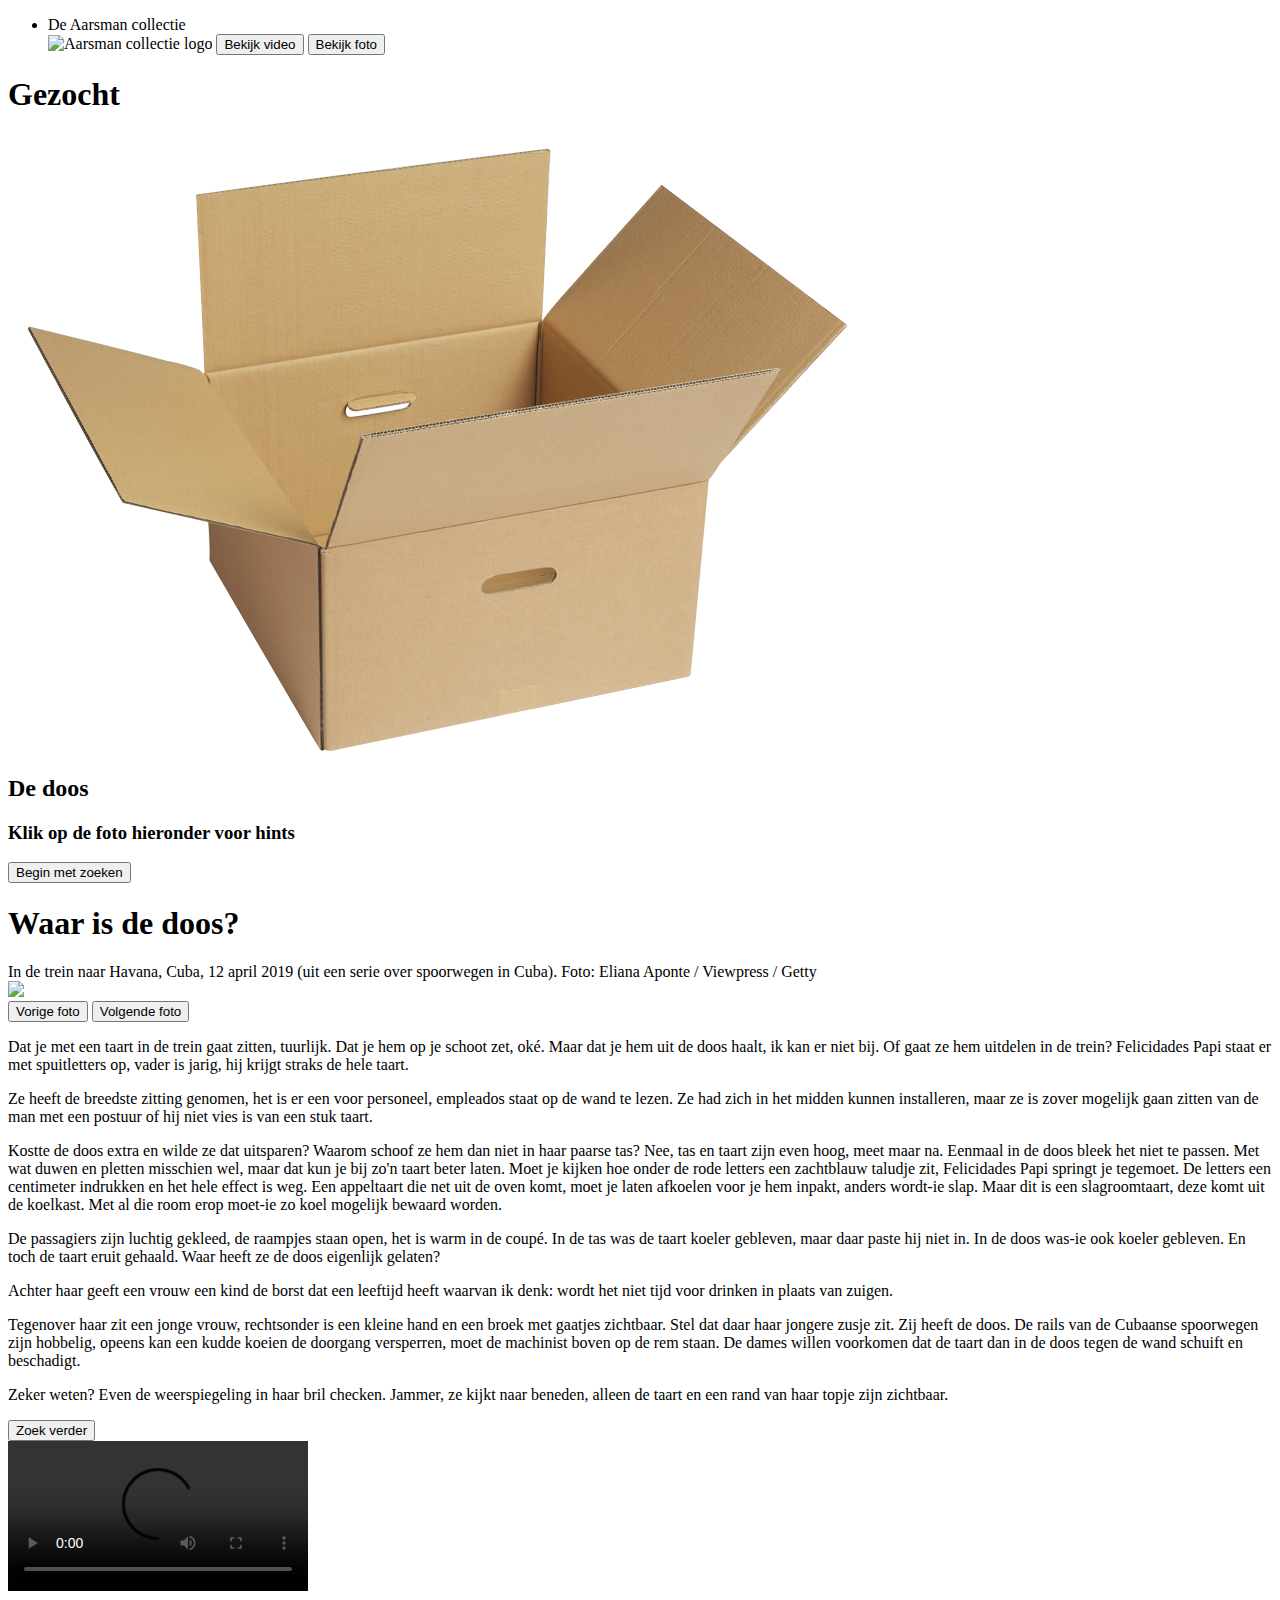
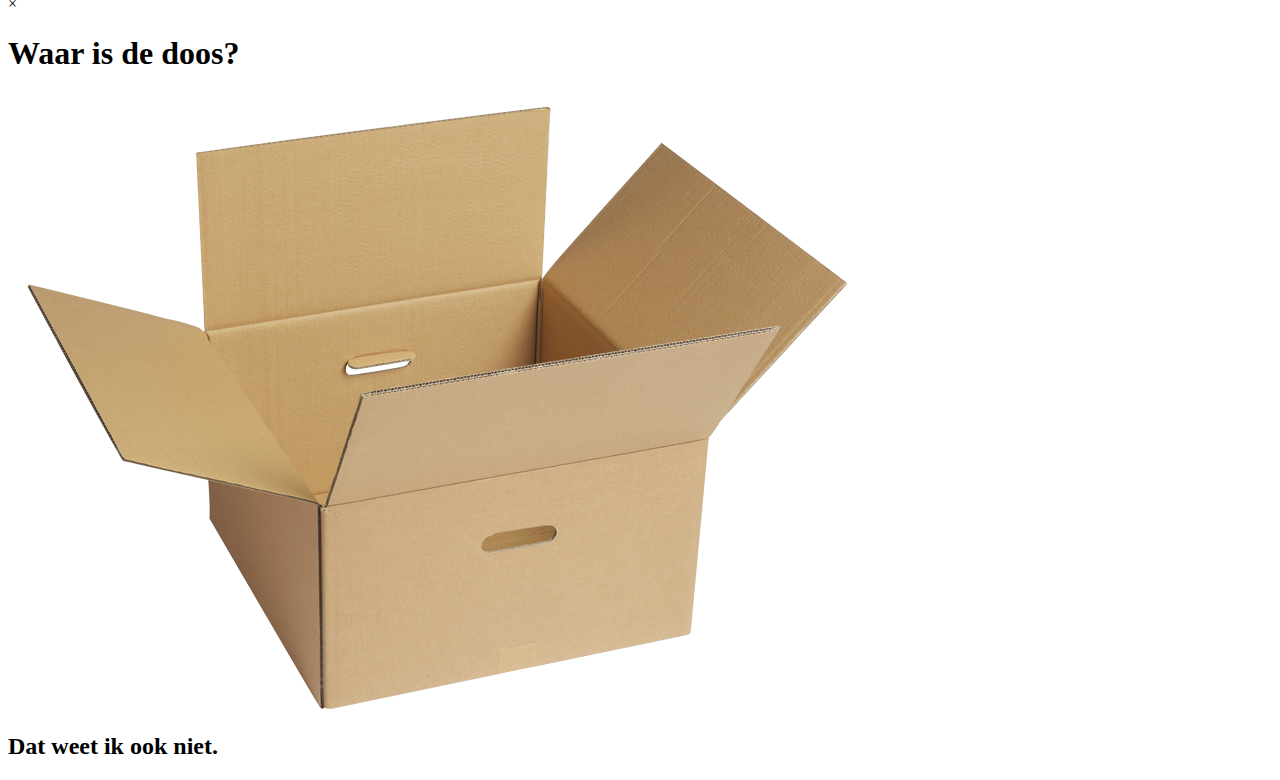
==== v2/html/index.html @ 43a0ccab "Create index.html" ====
<!DOCTYPE html>
<html lang="en">
<head>
    <meta charset="UTF-8">
    <title>Waar is de doos?</title>
    <link rel="stylesheet" type="text/css" href="../css/style.css"/>
    <link href="https://fonts.googleapis.com/css?family=Arvo&display=swap" rel="stylesheet">
</head>
<body>
    <header>
        <nav>
            <ul>
                <li><a>De Aarsman collectie</a></li>
                <img alt="Aarsman collectie logo" src="../img/bril.png">
                <button class="video">Bekijk video</button>
                <button class="foto">Bekijk foto</button>
            </ul>
        </nav>
    </header>

    <main>

        <section id="wanted">

            <h1 class="gezocht">Gezocht</h1>

<!--
            <svg version="1.1" id="Layer_1" xmlns="http://www.w3.org/2000/svg" xmlns:xlink="http://www.w3.org/1999/xlink" x="0px" y="0px" viewBox="0 0 185 185" style="enable-background:new 0 0 185 185;" xml:space="preserve" class="doos">
                <style type="text/css">
                    .st0{fill:none;stroke:#E88540;stroke-width:1.9392;stroke-miterlimit:10;}
                    .st1{fill:none;stroke:#D87C3B;stroke-width:1.9392;stroke-miterlimit:10;}
                    .st2{fill:none;stroke:#E28846;stroke-width:1.9392;stroke-miterlimit:10;}
                    .st3{fill:none;stroke:#EF974A;stroke-width:1.9392;stroke-miterlimit:10;}
                    .st4{fill:none;stroke:#F4A135;stroke-width:1.9392;stroke-miterlimit:10;}
                </style>
                <polygon id="leftback" class="st0" points="92.52,113.63 28.93,142.58 28.93,66.25 92.52,37.3 "/>
                <polygon id="rightback" class="st1" points="92.42,113.63 156.01,142.58 156.01,66.25 92.42,37.3 "/>
                <polygon id="leftfront" class="st2" points="28.93,142.52 92.52,171.48 92.52,95.15 28.93,66.2 "/>
                <polygon id="rightfront" class="st3" points="156.01,142.52 92.42,171.48 92.42,95.15 156.01,66.2 "/>
                <polygon id="rightbackflap" class="st4" points="155.91,66.2 92.48,37.43 118.49,15.15 181.91,43.91 "/>
                <polygon id="leftfrontflap" class="st4" points="66.51,117.25 3.09,88.49 29.09,66.2 92.52,94.96 "/>
                <polygon id="rightfrontflap" class="st4" points="118.49,117.25 181.91,88.49 155.91,66.2 92.48,94.96 "/>
                <polygon id="leftfrontflap_1_" class="st4" points="29.09,66.2 92.52,37.43 66.51,15.15 3.09,43.91 "/>
            </svg>
-->
            <img src="/img/1729_007001_A-dozen-handgreep_0.png">

            <h2>De doos</h2>
            <h3>Klik op de foto hieronder voor hints</h3>

            <button class="btnzoek">Begin met zoeken</button>

        </section>

        <div id="choose">
            <h1>Waar is de doos?</h1>
            <footer>In de trein naar Havana, Cuba, 12 april 2019 (uit een serie over spoorwegen in Cuba). Foto: Eliana Aponte / Viewpress / Getty</footer>

            <img id="taartfoto" src="../img/Taartrein-aarsman.png">

            <span class="dot"></span>
            <span class="dot"></span>
            <span class="dot"></span>
            <span class="dot"></span>
            <span class="dot"></span>
<!--            <span class="dot"></span>-->
            <div id="andere">
                <button class="btnvorige">Vorige foto</button>
                <button class="btnvolgende">Volgende foto</button>
            </div>

            <section>

                <p class="taart">Dat je met een taart in de trein gaat zitten, tuurlijk. Dat je hem op je schoot zet, oké. Maar dat je hem uit de doos haalt, ik kan er niet bij. Of gaat ze hem uitdelen in de trein? Felicidades Papi staat er met spuitletters op, vader is jarig, hij krijgt straks de hele taart.</p>
                <p class="man">Ze heeft de breedste zitting genomen, het is er een voor personeel, empleados staat op de wand te lezen. Ze had zich in het midden kunnen installeren, maar ze is zover mogelijk gaan zitten van de man met een postuur of hij niet vies is van een stuk taart.</p>
                <p class="tas">Kostte de doos extra en wilde ze dat uitsparen? Waarom schoof ze hem dan niet in haar paarse tas? Nee, tas en taart zijn even hoog, meet maar na. Eenmaal in de doos bleek het niet te passen. Met wat duwen en pletten misschien wel, maar dat kun je bij zo'n taart beter laten. Moet je kijken hoe onder de rode letters een zachtblauw taludje zit, Felicidades Papi springt je tegemoet. De letters een centimeter indrukken en het hele effect is weg. Een appeltaart die net uit de oven komt, moet je laten afkoelen voor je hem inpakt, anders wordt-ie slap. Maar dit is een slagroomtaart, deze komt uit de koelkast. Met al die room erop moet-ie zo koel mogelijk bewaard worden.</p> <p class="people">De passagiers zijn luchtig gekleed, de raampjes staan open, het is warm in de coupé. In de tas was de taart koeler gebleven, maar daar paste hij niet in. In de doos was-ie ook koeler gebleven. En toch de taart eruit gehaald. Waar heeft ze de doos eigenlijk gelaten?</p>
                <p class="baby">Achter haar geeft een vrouw een kind de borst dat een leeftijd heeft waarvan ik denk: wordt het niet tijd voor drinken in plaats van zuigen. </p>
                <p class="zusje">Tegenover haar zit een jonge vrouw, rechtsonder is een kleine hand en een broek met gaatjes zichtbaar. Stel dat daar haar jongere zusje zit. Zij heeft de doos. De rails van de Cubaanse spoorwegen zijn hobbelig, opeens kan een kudde koeien de doorgang versperren, moet de machinist boven op de rem staan. De dames willen voorkomen dat de taart dan in de doos tegen de wand schuift en beschadigt.</p>
                <p class="zonnebril">Zeker weten? Even de weerspiegeling in haar bril checken. Jammer, ze kijkt naar beneden, alleen de taart en een rand van haar topje zijn zichtbaar.</p>

                <button class="kies">Zoek verder</button>
            </section>

        </div>

<!--        <footer id="meer">Meer Aarsman? Volg @hansaarsman op Twitter.</footer>-->

        <div id="end">

            <video controls>
              <source src="../img/taartrein-aarsman.mp4" type="video/mp4">
            </video>
        </div>

<!--       bron: https://sabe.io/tutorials/how-to-create-modal-popup-box-->
        <div class="modal">
            <div class="modal-content">
                <span class="close-button">&times;</span>
                <h1>Waar is de doos?</h1>
                <img src="/img/1729_007001_A-dozen-handgreep_0.png" class="popupdoos">
                <h2>Dat weet ik ook niet.</h2>
            </div>
        </div>

    </main>


    <script src="../js/style.js"></script>
</body>
</html>
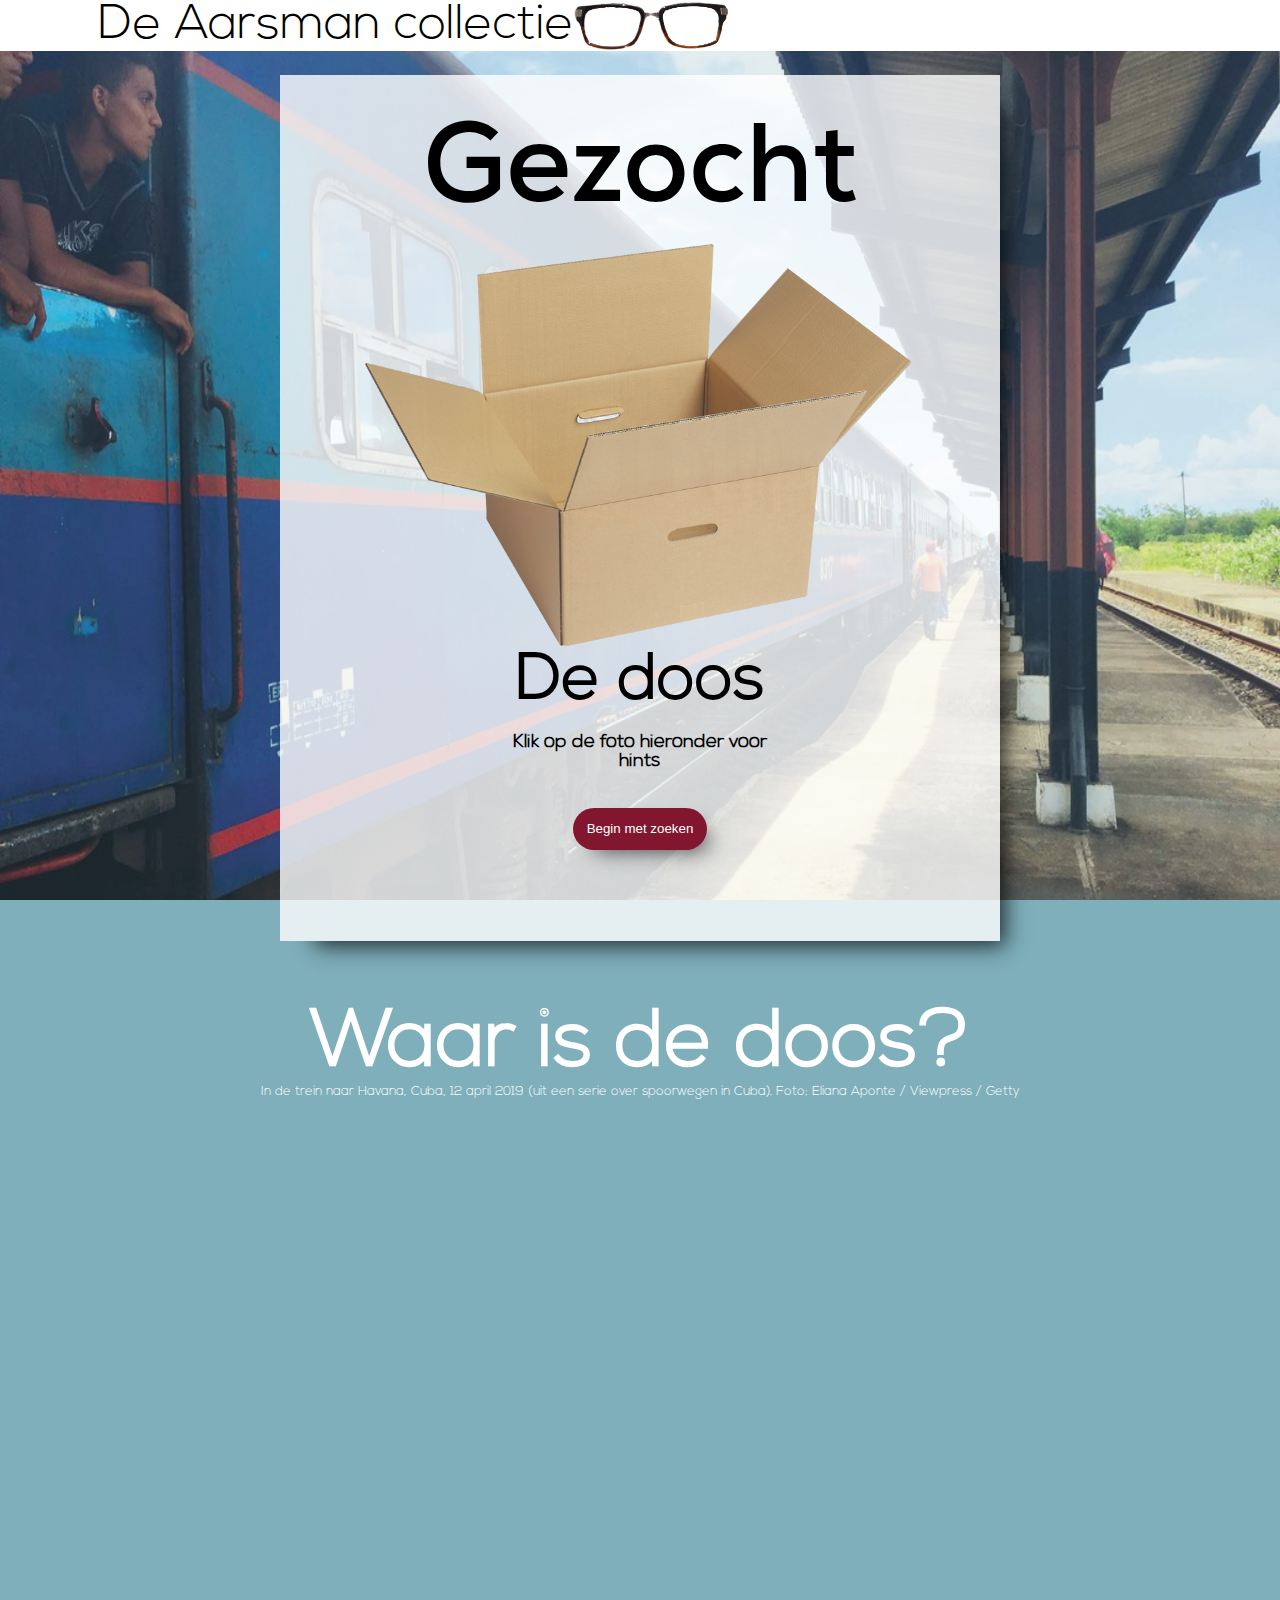
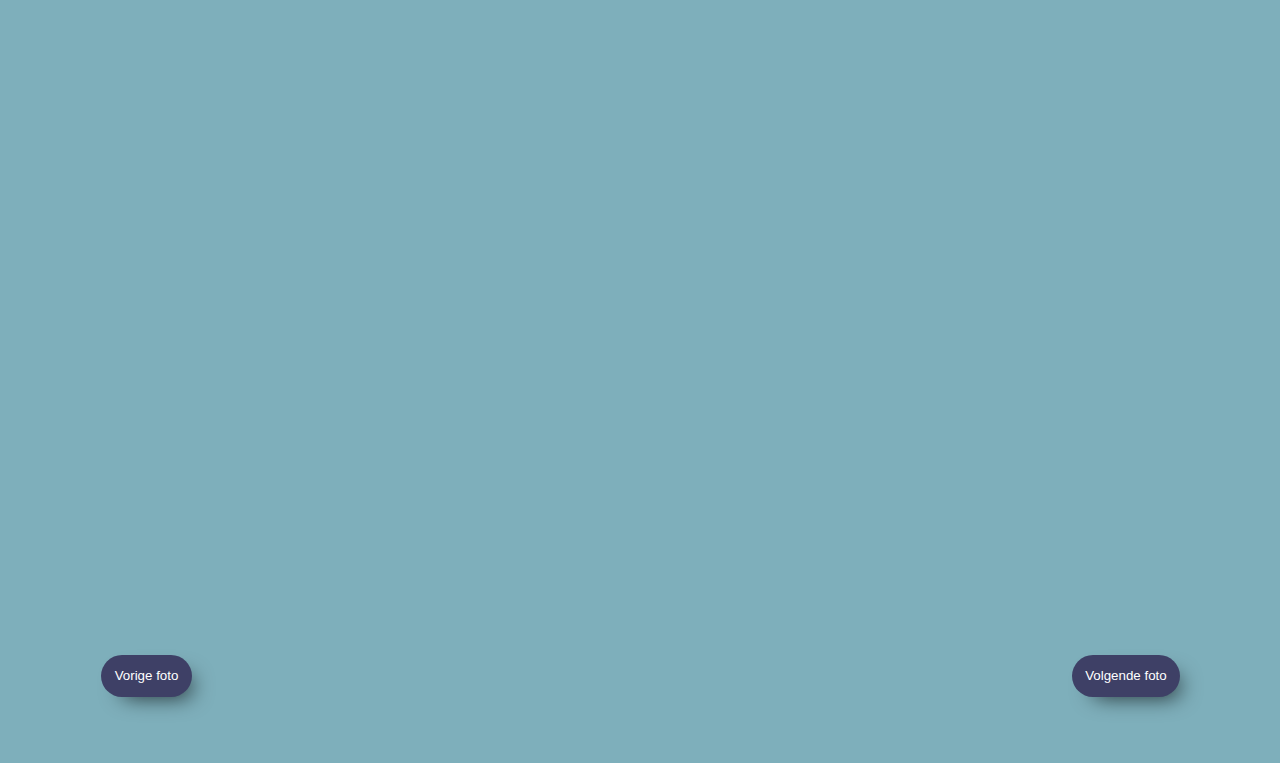
==== commit 31007807: "Add files via upload" ====
--- a/v2/html/index.html
+++ b/v2/html/index.html
@@ -1,110 +1,110 @@
-<!DOCTYPE html>
-<html lang="en">
-<head>
-    <meta charset="UTF-8">
-    <title>Waar is de doos?</title>
-    <link rel="stylesheet" type="text/css" href="../css/style.css"/>
-    <link href="https://fonts.googleapis.com/css?family=Arvo&display=swap" rel="stylesheet">
-</head>
-<body>
-    <header>
-        <nav>
-            <ul>
-                <li><a>De Aarsman collectie</a></li>
-                <img alt="Aarsman collectie logo" src="../img/bril.png">
-                <button class="video">Bekijk video</button>
-                <button class="foto">Bekijk foto</button>
-            </ul>
-        </nav>
-    </header>
-
-    <main>
-
-        <section id="wanted">
-
-            <h1 class="gezocht">Gezocht</h1>
-
-<!--
-            <svg version="1.1" id="Layer_1" xmlns="http://www.w3.org/2000/svg" xmlns:xlink="http://www.w3.org/1999/xlink" x="0px" y="0px" viewBox="0 0 185 185" style="enable-background:new 0 0 185 185;" xml:space="preserve" class="doos">
-                <style type="text/css">
-                    .st0{fill:none;stroke:#E88540;stroke-width:1.9392;stroke-miterlimit:10;}
-                    .st1{fill:none;stroke:#D87C3B;stroke-width:1.9392;stroke-miterlimit:10;}
-                    .st2{fill:none;stroke:#E28846;stroke-width:1.9392;stroke-miterlimit:10;}
-                    .st3{fill:none;stroke:#EF974A;stroke-width:1.9392;stroke-miterlimit:10;}
-                    .st4{fill:none;stroke:#F4A135;stroke-width:1.9392;stroke-miterlimit:10;}
-                </style>
-                <polygon id="leftback" class="st0" points="92.52,113.63 28.93,142.58 28.93,66.25 92.52,37.3 "/>
-                <polygon id="rightback" class="st1" points="92.42,113.63 156.01,142.58 156.01,66.25 92.42,37.3 "/>
-                <polygon id="leftfront" class="st2" points="28.93,142.52 92.52,171.48 92.52,95.15 28.93,66.2 "/>
-                <polygon id="rightfront" class="st3" points="156.01,142.52 92.42,171.48 92.42,95.15 156.01,66.2 "/>
-                <polygon id="rightbackflap" class="st4" points="155.91,66.2 92.48,37.43 118.49,15.15 181.91,43.91 "/>
-                <polygon id="leftfrontflap" class="st4" points="66.51,117.25 3.09,88.49 29.09,66.2 92.52,94.96 "/>
-                <polygon id="rightfrontflap" class="st4" points="118.49,117.25 181.91,88.49 155.91,66.2 92.48,94.96 "/>
-                <polygon id="leftfrontflap_1_" class="st4" points="29.09,66.2 92.52,37.43 66.51,15.15 3.09,43.91 "/>
-            </svg>
--->
-            <img src="/img/1729_007001_A-dozen-handgreep_0.png">
-
-            <h2>De doos</h2>
-            <h3>Klik op de foto hieronder voor hints</h3>
-
-            <button class="btnzoek">Begin met zoeken</button>
-
-        </section>
-
-        <div id="choose">
-            <h1>Waar is de doos?</h1>
-            <footer>In de trein naar Havana, Cuba, 12 april 2019 (uit een serie over spoorwegen in Cuba). Foto: Eliana Aponte / Viewpress / Getty</footer>
-
-            <img id="taartfoto" src="../img/Taartrein-aarsman.png">
-
-            <span class="dot"></span>
-            <span class="dot"></span>
-            <span class="dot"></span>
-            <span class="dot"></span>
-            <span class="dot"></span>
-<!--            <span class="dot"></span>-->
-            <div id="andere">
-                <button class="btnvorige">Vorige foto</button>
-                <button class="btnvolgende">Volgende foto</button>
-            </div>
-
-            <section>
-
-                <p class="taart">Dat je met een taart in de trein gaat zitten, tuurlijk. Dat je hem op je schoot zet, oké. Maar dat je hem uit de doos haalt, ik kan er niet bij. Of gaat ze hem uitdelen in de trein? Felicidades Papi staat er met spuitletters op, vader is jarig, hij krijgt straks de hele taart.</p>
-                <p class="man">Ze heeft de breedste zitting genomen, het is er een voor personeel, empleados staat op de wand te lezen. Ze had zich in het midden kunnen installeren, maar ze is zover mogelijk gaan zitten van de man met een postuur of hij niet vies is van een stuk taart.</p>
-                <p class="tas">Kostte de doos extra en wilde ze dat uitsparen? Waarom schoof ze hem dan niet in haar paarse tas? Nee, tas en taart zijn even hoog, meet maar na. Eenmaal in de doos bleek het niet te passen. Met wat duwen en pletten misschien wel, maar dat kun je bij zo'n taart beter laten. Moet je kijken hoe onder de rode letters een zachtblauw taludje zit, Felicidades Papi springt je tegemoet. De letters een centimeter indrukken en het hele effect is weg. Een appeltaart die net uit de oven komt, moet je laten afkoelen voor je hem inpakt, anders wordt-ie slap. Maar dit is een slagroomtaart, deze komt uit de koelkast. Met al die room erop moet-ie zo koel mogelijk bewaard worden.</p> <p class="people">De passagiers zijn luchtig gekleed, de raampjes staan open, het is warm in de coupé. In de tas was de taart koeler gebleven, maar daar paste hij niet in. In de doos was-ie ook koeler gebleven. En toch de taart eruit gehaald. Waar heeft ze de doos eigenlijk gelaten?</p>
-                <p class="baby">Achter haar geeft een vrouw een kind de borst dat een leeftijd heeft waarvan ik denk: wordt het niet tijd voor drinken in plaats van zuigen. </p>
-                <p class="zusje">Tegenover haar zit een jonge vrouw, rechtsonder is een kleine hand en een broek met gaatjes zichtbaar. Stel dat daar haar jongere zusje zit. Zij heeft de doos. De rails van de Cubaanse spoorwegen zijn hobbelig, opeens kan een kudde koeien de doorgang versperren, moet de machinist boven op de rem staan. De dames willen voorkomen dat de taart dan in de doos tegen de wand schuift en beschadigt.</p>
-                <p class="zonnebril">Zeker weten? Even de weerspiegeling in haar bril checken. Jammer, ze kijkt naar beneden, alleen de taart en een rand van haar topje zijn zichtbaar.</p>
-
-                <button class="kies">Zoek verder</button>
-            </section>
-
-        </div>
-
-<!--        <footer id="meer">Meer Aarsman? Volg @hansaarsman op Twitter.</footer>-->
-
-        <div id="end">
-
-            <video controls>
-              <source src="../img/taartrein-aarsman.mp4" type="video/mp4">
-            </video>
-        </div>
-
-<!--       bron: https://sabe.io/tutorials/how-to-create-modal-popup-box-->
-        <div class="modal">
-            <div class="modal-content">
-                <span class="close-button">&times;</span>
-                <h1>Waar is de doos?</h1>
-                <img src="/img/1729_007001_A-dozen-handgreep_0.png" class="popupdoos">
-                <h2>Dat weet ik ook niet.</h2>
-            </div>
-        </div>
-
-    </main>
-
-
-    <script src="../js/style.js"></script>
-</body>
-</html>
+<!DOCTYPE html>
+<html lang="en">
+<head>
+    <meta charset="UTF-8">
+    <title>Waar is de doos?</title>
+    <link rel="stylesheet" type="text/css" href="../css/style.css"/>
+    <link href="https://fonts.googleapis.com/css?family=Arvo&display=swap" rel="stylesheet">
+</head>
+<body>
+    <header>
+        <nav>
+            <ul>
+                <li><a>De Aarsman collectie</a></li>
+                <img alt="Aarsman collectie logo" src="../img/bril.png">
+                <button class="video">Bekijk video</button>
+                <button class="foto">Bekijk foto</button>
+            </ul>
+        </nav>
+    </header>
+
+    <main>
+
+        <section id="wanted">
+
+            <h1 class="gezocht">Gezocht</h1>
+
+<!--
+            <svg version="1.1" id="Layer_1" xmlns="http://www.w3.org/2000/svg" xmlns:xlink="http://www.w3.org/1999/xlink" x="0px" y="0px" viewBox="0 0 185 185" style="enable-background:new 0 0 185 185;" xml:space="preserve" class="doos">
+                <style type="text/css">
+                    .st0{fill:none;stroke:#E88540;stroke-width:1.9392;stroke-miterlimit:10;}
+                    .st1{fill:none;stroke:#D87C3B;stroke-width:1.9392;stroke-miterlimit:10;}
+                    .st2{fill:none;stroke:#E28846;stroke-width:1.9392;stroke-miterlimit:10;}
+                    .st3{fill:none;stroke:#EF974A;stroke-width:1.9392;stroke-miterlimit:10;}
+                    .st4{fill:none;stroke:#F4A135;stroke-width:1.9392;stroke-miterlimit:10;}
+                </style>
+                <polygon id="leftback" class="st0" points="92.52,113.63 28.93,142.58 28.93,66.25 92.52,37.3 "/>
+                <polygon id="rightback" class="st1" points="92.42,113.63 156.01,142.58 156.01,66.25 92.42,37.3 "/>
+                <polygon id="leftfront" class="st2" points="28.93,142.52 92.52,171.48 92.52,95.15 28.93,66.2 "/>
+                <polygon id="rightfront" class="st3" points="156.01,142.52 92.42,171.48 92.42,95.15 156.01,66.2 "/>
+                <polygon id="rightbackflap" class="st4" points="155.91,66.2 92.48,37.43 118.49,15.15 181.91,43.91 "/>
+                <polygon id="leftfrontflap" class="st4" points="66.51,117.25 3.09,88.49 29.09,66.2 92.52,94.96 "/>
+                <polygon id="rightfrontflap" class="st4" points="118.49,117.25 181.91,88.49 155.91,66.2 92.48,94.96 "/>
+                <polygon id="leftfrontflap_1_" class="st4" points="29.09,66.2 92.52,37.43 66.51,15.15 3.09,43.91 "/>
+            </svg>
+-->
+            <img src="/img/1729_007001_A-dozen-handgreep_0.png">
+
+            <h2>De doos</h2>
+            <h3>Klik op de foto hieronder voor hints</h3>
+
+            <button class="btnzoek">Begin met zoeken</button>
+
+        </section>
+
+        <div id="choose">
+            <h1>Waar is de doos?</h1>
+            <footer>In de trein naar Havana, Cuba, 12 april 2019 (uit een serie over spoorwegen in Cuba). Foto: Eliana Aponte / Viewpress / Getty</footer>
+
+            <img id="taartfoto" src="../img/Taartrein-aarsman.png">
+
+            <span class="dot"></span>
+            <span class="dot"></span>
+            <span class="dot"></span>
+            <span class="dot"></span>
+            <span class="dot"></span>
+<!--            <span class="dot"></span>-->
+            <div id="andere">
+                <button class="btnvorige">Vorige foto</button>
+                <button class="btnvolgende">Volgende foto</button>
+            </div>
+
+            <section>
+
+                <p class="taart">Dat je met een taart in de trein gaat zitten, tuurlijk. Dat je hem op je schoot zet, oké. Maar dat je hem uit de doos haalt, ik kan er niet bij. Of gaat ze hem uitdelen in de trein? Felicidades Papi staat er met spuitletters op, vader is jarig, hij krijgt straks de hele taart.</p>
+                <p class="man">Ze heeft de breedste zitting genomen, het is er een voor personeel, empleados staat op de wand te lezen. Ze had zich in het midden kunnen installeren, maar ze is zover mogelijk gaan zitten van de man met een postuur of hij niet vies is van een stuk taart.</p>
+                <p class="tas">Kostte de doos extra en wilde ze dat uitsparen? Waarom schoof ze hem dan niet in haar paarse tas? Nee, tas en taart zijn even hoog, meet maar na. Eenmaal in de doos bleek het niet te passen. Met wat duwen en pletten misschien wel, maar dat kun je bij zo'n taart beter laten. Moet je kijken hoe onder de rode letters een zachtblauw taludje zit, Felicidades Papi springt je tegemoet. De letters een centimeter indrukken en het hele effect is weg. Een appeltaart die net uit de oven komt, moet je laten afkoelen voor je hem inpakt, anders wordt-ie slap. Maar dit is een slagroomtaart, deze komt uit de koelkast. Met al die room erop moet-ie zo koel mogelijk bewaard worden.</p> <p class="people">De passagiers zijn luchtig gekleed, de raampjes staan open, het is warm in de coupé. In de tas was de taart koeler gebleven, maar daar paste hij niet in. In de doos was-ie ook koeler gebleven. En toch de taart eruit gehaald. Waar heeft ze de doos eigenlijk gelaten?</p>
+                <p class="baby">Achter haar geeft een vrouw een kind de borst dat een leeftijd heeft waarvan ik denk: wordt het niet tijd voor drinken in plaats van zuigen. </p>
+                <p class="zusje">Tegenover haar zit een jonge vrouw, rechtsonder is een kleine hand en een broek met gaatjes zichtbaar. Stel dat daar haar jongere zusje zit. Zij heeft de doos. De rails van de Cubaanse spoorwegen zijn hobbelig, opeens kan een kudde koeien de doorgang versperren, moet de machinist boven op de rem staan. De dames willen voorkomen dat de taart dan in de doos tegen de wand schuift en beschadigt.</p>
+                <p class="zonnebril">Zeker weten? Even de weerspiegeling in haar bril checken. Jammer, ze kijkt naar beneden, alleen de taart en een rand van haar topje zijn zichtbaar.</p>
+
+                <button class="kies">Zoek verder</button>
+            </section>
+
+        </div>
+
+<!--        <footer id="meer">Meer Aarsman? Volg @hansaarsman op Twitter.</footer>-->
+
+        <div id="end">
+
+            <video controls>
+              <source src="../img/taartrein-aarsman.mp4" type="video/mp4">
+            </video>
+        </div>
+
+<!--       bron: https://sabe.io/tutorials/how-to-create-modal-popup-box-->
+        <div class="modal">
+            <div class="modal-content">
+                <span class="close-button">&times;</span>
+                <h1>Waar is de doos?</h1>
+                <img src="/img/1729_007001_A-dozen-handgreep_0.png" class="popupdoos">
+                <h2>Dat weet ik ook niet.</h2>
+            </div>
+        </div>
+
+    </main>
+
+
+    <script src="../js/style.js"></script>
+</body>
+</html>
--- a/v2/css/style.css
+++ b/v2/css/style.css
@@ -0,0 +1,568 @@
+@font-face {
+font-family: 'Nexa Light Regular';
+font-style: normal;
+font-weight: normal;
+src: local('/css/fonts/Nexa Light Regular'), url('/css/fonts/Nexa Light.woff') format('woff');
+}
+
+@font-face {
+font-family: 'Nexa Bold';
+font-style: normal;
+font-weight: normal;
+src: local('/css/fonts/Nexa Bold'), url('/css/fonts/NexaBold.woff') format('woff');
+}
+
+* {
+    padding: 0;
+    margin: 0;
+}
+
+body {
+    margin: 0;
+    font-family: 'Nexa Light Regular';
+    background-color: #7EAFBB;
+}
+
+body::after {
+  background: url(/img/alta_train-pulls-in-to-alto-cedro-cuba.jpg);
+    background-repeat: no-repeat;
+    background-size: 100% 100%;
+  content: "";
+  opacity: 0.8;
+  position: absolute;
+  top: 0;
+  bottom: 0;
+  right: 0;
+  left: 0;
+  z-index: -1;
+}
+
+header {
+    background-color: white;
+/*
+    transform-origin: left top;
+    transform: rotate(-90deg) translateX(-100%);
+*/
+    padding: 0.1em;
+    animation: showElement 0.1s;
+    position: sticky;
+    top: 0;
+    z-index: 100;
+}
+
+header>nav>ul {
+    display: flex;
+}
+
+header>nav>ul>img {
+    width: auto;
+    height: 3em;
+}
+
+header>nav>ul>li {
+    list-style: none;
+}
+
+header>nav>ul>li>a {
+    text-decoration: none;
+    font-size: 3em;
+    margin-left: 2em;
+}
+
+.video {
+    margin: auto;
+    background-color: #3E4066;
+    opacity: 0;
+    margin-right: 7.5em;
+}
+
+.video:hover {
+    background-color: #312F45;
+}
+
+.foto {
+    margin: auto;
+    margin-right: 7.5em;
+    background-color: #3E4066;
+    display: none;
+}
+
+.foto:hover {
+    background-color: #312F45;
+}
+
+#wanted {
+    margin-top: 1.5em;
+    background: rgb(255,255,255, 0.8);
+    width: 45em;
+    height: 51em;
+    margin-left: auto;
+    margin-right: auto;
+    padding: 3em 0 0.1em;
+    box-shadow: 20px 20px 21px -15px rgba(0,0,0,0.75);
+}
+
+#wanted>img {
+    margin: auto;
+    margin-left: auto;
+    margin-right: auto;
+    width: 35em;
+    opacity: 0.9;
+    margin-left: 10%;
+}
+
+
+h1 {
+    margin-top: 0em;
+    font-size: 7em;
+    text-align: center;
+    font-family: 'Nexa Bold';
+    animation: showElement 0.5s;
+}
+
+svg {
+    display: block;
+    margin: auto;
+    margin-top: 2em;
+}
+
+.doos {
+    width: 25em;
+    animation: growElement 1s;
+}
+
+h2 {
+    font-size: 4em;
+    text-align: center;
+    animation: wobble 1s infinite;
+}
+
+h3 {
+    margin-top: 1em;
+    text-align: center;
+    margin-bottom: 2em;
+    width: 15em;
+    margin-left: auto;
+    margin-right: auto;
+    animation: showElement 0.5s;
+}
+
+button {
+    display: block;
+    margin: auto;
+    background-color: #83162F;
+    border: none;
+    padding: 1em;
+    border-radius: 5em;
+    color: white;
+    cursor: pointer;
+    margin-top: 1em;
+    margin-bottom: 5em;
+    box-shadow: 10px 10px 21px -10px rgba(0,0,0,0.75);
+}
+
+button:hover {
+    background-color: #853446;
+}
+
+.btnzoek {
+    animation: slideRight 1s;
+}
+
+#choose {
+    padding-top: 4em;
+    padding-bottom: 5em;
+}
+
+#choose>h1 {
+    font-family: 'Nexa Light Regular';
+    color: white;
+    font-size: 5em;
+}
+
+#taartfoto {
+    display: block;
+    margin-left: auto;
+    margin-right: auto;
+    margin-top: 1em;
+    position: relative;
+    width: cover;
+    opacity: 0;
+    box-shadow: 20px 20px 21px -15px rgba(0,0,0,0.75);
+}
+
+#taartfoto.animate {
+    animation: slideRight 1s;
+    opacity: 1;
+}
+
+.dot {
+    height: 25px;
+    width: 25px;
+    border-radius: 50%;
+    z-index: 500;
+    position: absolute;
+    display: block;
+    border: 5px solid #83162F;
+}
+
+.dot:nth-of-type(1) {
+    height: 250px;
+    width: 250px;
+    margin-left: 53.5em;
+    margin-top: -57em;
+    opacity: 0;
+    cursor: pointer;
+}
+
+/*
+    background-image: url(/img/Taartrein-aarsman.png);
+    background-size: 675%;
+    background-position: 52% 20%;
+    opacity: 1;
+    filter: grayscale(100%);
+*/
+
+.dot:nth-of-type(1):hover {
+    opacity: 1;
+}
+
+.dot:nth-of-type(2) {
+    height: 200px;
+    width: 200px;
+    margin-left: 34em;
+    margin-top: -58em;
+    opacity: 0;
+    cursor: pointer;
+}
+
+.dot:nth-of-type(2):hover {
+/*
+    background-image: url(/img/Taartrein-aarsman.png);
+    background-size: 855%;
+    background-position: 29.4% 17%;
+    opacity: 1;
+    filter: grayscale(100%);
+*/
+    opacity: 1;
+}
+
+.dot:nth-of-type(3) {
+    height: 350px;
+    width: 350px;
+    margin-left: 60em;
+    margin-top: -28em;
+    opacity: 0;
+    cursor: pointer;
+}
+
+.dot:nth-of-type(3):hover {
+    opacity: 1;
+}
+
+.dot:nth-of-type(4) {
+    height: 200px;
+    width: 200px;
+    margin-left: 98em;
+    margin-top: -10em;
+    opacity: 0;
+    cursor: pointer;
+}
+
+.dot:nth-of-type(4):hover {
+    opacity: 1;
+}
+
+.dot:nth-of-type(5) {
+    height: 300px;
+    width: 300px;
+    margin-left: 83em;
+    margin-top: -61em;
+    opacity: 0;
+    cursor: pointer;
+}
+
+.dot:nth-of-type(5):hover {
+    opacity: 1;
+}
+
+section {
+    margin-top: -55em;
+}
+
+p {
+    margin-left: 7em;
+    width: 30em;
+    color: black;
+    opacity: 0;
+    display: none;
+    background: rgb(255,255,255, 0.7);
+    padding: 1em;
+}
+
+.tas.on {
+    display: block;
+    margin-left: 15em;
+    animation: slideRight 1s;
+    opacity: 1;
+    margin-top: 0em;
+    width: 20em;
+}
+
+.people.on {
+    display: block;
+    margin-top: 0em;
+    margin-left: 15em;
+    animation: slideRight 1s;
+    opacity: 1;
+    width: 20em;
+}
+
+.man.on {
+    display: block;
+    margin-top: 5em;
+    margin-left: 75em;
+    animation: slideRight 1s;
+    opacity: 1;
+    width: 20em;
+/*    text-shadow: 2px 2px black;*/
+}
+
+.zusje.on {
+    display: block;
+    animation: slideRight 1s;
+    opacity: 1;
+    margin-top: 25em;
+    margin-left: 88em;
+    width: 20em;
+}
+
+.zonnebril.on {
+    display: block;
+    animation: slideRight 1s;
+    opacity: 1;
+    margin-left: 40em;
+    margin-top: 6em;
+    width: 20em;
+}
+
+.baby.on {
+    display: block;
+    animation: slideRight 1s;
+    opacity: 1;
+    margin-left: 20em;
+    margin-top: 5em;
+    width: 20em;
+}
+
+.kies {
+    display: none;
+    margin-bottom: 0;
+}
+
+.kies.brilknop {
+    margin-left: 48em;
+    animation: slideRight 1s;
+    margin-bottom: -25em;
+}
+
+.kies.tasknop {
+    margin-top: 2em;
+    margin-left: 18em;
+    animation: slideRight 1s;
+    margin-bottom: -45em;
+}
+
+.kies.zusjeknop {
+    margin-left: 105.5em;
+    animation: slideRight 1s;
+    margin-bottom: -50em;
+}
+
+.kies.babyknop {
+    margin-left: 24em;
+    animation: slideRight 1s;
+    margin-bottom: -25em;
+}
+
+.kies.manknop {
+    margin-left: 90em;
+    animation: slideRight 1s;
+    margin-bottom: -25em;
+}
+
+#meer {
+    margin-top: 2em;
+    margin-bottom: 2em;
+    font-size: 1em;
+    display: block;
+}
+
+#end {
+    margin-top: 50em;
+}
+
+#end>h1 {
+    font-family: 'Nexa Light Regular';
+    color: white;
+    font-size: 5em;
+    margin-bottom: 0.5em;
+}
+
+video {
+    position: absolute;
+    transform: translate(-100%, 500%);
+    display: none;
+    margin-bottom: 3em;
+    width: 90%;
+}
+
+video.show {
+    position: absolute;
+    transform: translate(6%, -77%);
+    display: block;
+    animation: showElement 1s;
+}
+
+#andere {
+    margin-top: 3em;
+    display: flex;
+    justify-content: center;
+}
+
+.btnvorige {
+    background-color: #3E4066;
+    margin-left: 7.6em;
+}
+
+ .btnvolgende {
+     background-color: #3E4066;
+     margin-right: 7.5em;
+}
+
+.btnvorige:hover, .btnvolgende:hover {
+    background-color: #312F45;
+}
+
+.btnvorige.change {
+    transform: translateY(75em);
+}
+
+.btnvolgende.change {
+/*    transform: translateY(75em);*/
+    transform: translate(1em, 75em);
+}
+
+footer {
+    text-align: center;
+    color: white;
+    font-size: 0.8em;
+}
+
+/*bron:https://sabe.io/tutorials/how-to-create-modal-popup-box*/
+
+.modal {
+    position: fixed;
+    left: 0;
+    top: 0;
+    width: 100%;
+    height: 100%;
+    background-color: rgba(0, 0, 0, 0.5);
+    opacity: 0;
+    visibility: hidden;
+    transform: scaleX(1.1) scaleY(1.1);
+    transition: visibility 0s linear 0.25s, opacity 0.25s 0s, transform 0.25s;
+}
+
+.modal-content {
+    position: absolute;
+    top: 50%;
+    left: 50%;
+    transform: translate(-50%, -50%);
+    background: rgb(255,255,255, 0.8);
+    padding: 1rem 1.5rem;
+    width: 50rem;
+    color: black;
+    z-index: 500;
+}
+
+.close-button {
+    float: right;
+    width: 1.5rem;
+    line-height: 1.5rem;
+    text-align: center;
+    color: white;
+    cursor: pointer;
+    border-radius: 0.25rem;
+    background-color: #83162F;
+}
+
+.close-button:hover {
+    background-color: #853446;
+}
+
+.modal-content>h2 {
+    animation: none;
+}
+
+.show-modal {
+    opacity: 1;
+    visibility: visible;
+    transform: scale(1);
+    transition: visibility 0s linear 0s, opacity 0.25s 0s, transform 0.25s;
+}
+
+.popupdoos {
+    width: 30em;
+    margin-left: 20%;
+    margin-right: auto;
+}
+
+@keyframes showElement {
+    from {
+        opacity: 0;
+    }
+
+    to {
+        opacity: 1;
+    }
+}
+
+@keyframes slideRight {
+    0% {
+        transform: translateX(-200%);
+    }
+    95% {
+        transform: translateX(5%);
+    }
+    100% {
+        transform: translateX(0%);
+    }
+}
+
+@keyframes growElement {
+    from {
+        transform: scale(0);
+    }
+    to {
+        transform: scale(1);
+    }
+}
+
+@keyframes wobble {
+    0% { transform: translateX(0%); }
+    30% { transform: rotate(3deg); }
+    45% { transform: rotate(-3deg); }
+    60% { transform: rotate(2deg); }
+    75% { transform: rotate(-1deg); }
+    100% { transform: translateX(0%); }
+}
+
+@keyframes flash {
+    0%{     color: #000;    }
+    49%{    color: #000; }
+    84% { color: #000;   }
+    85%{    color: transparent; }
+    99%{    color: transparent;  }
+    100%{   color: transparent;    }
+}
